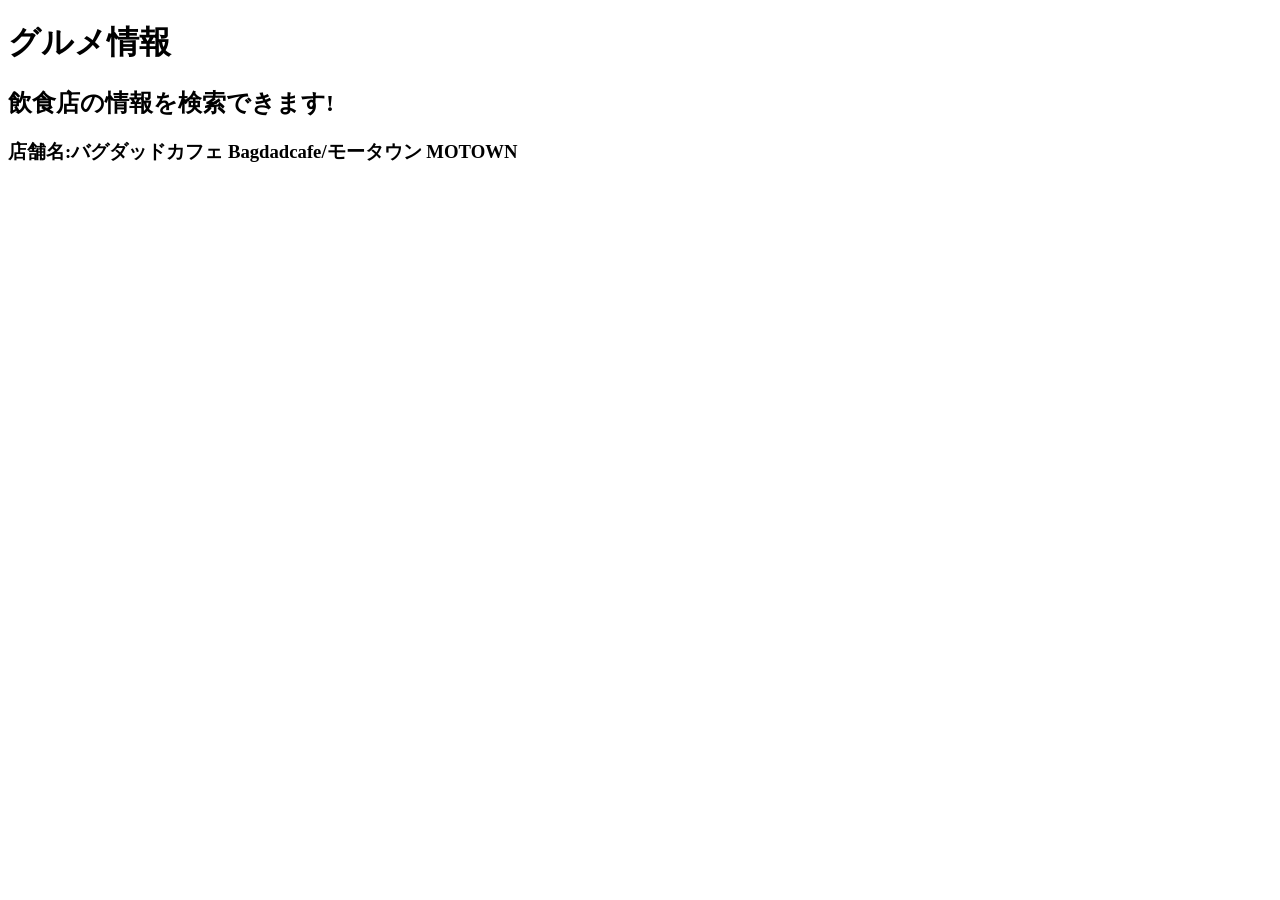
==== project.html @ 8cb3b3a1 "演習2-3　css編集" ====
<!-- 課題1-4: プロジェクト課題の検索結果を表示する HTML をここに記述してください．-->

<!DOCTYPE html>
<html>
  <head>
    <meta charset="utf-8">
    <title></title>
  </head>
  <body>
   <h1>グルメ情報</h1>
   <h2>飲食店の情報を検索できます!</h2>
   <h3>店舗名:バグダッドカフェ Bagdadcafe/モータウン MOTOWN</h3>
  </body>
</html>
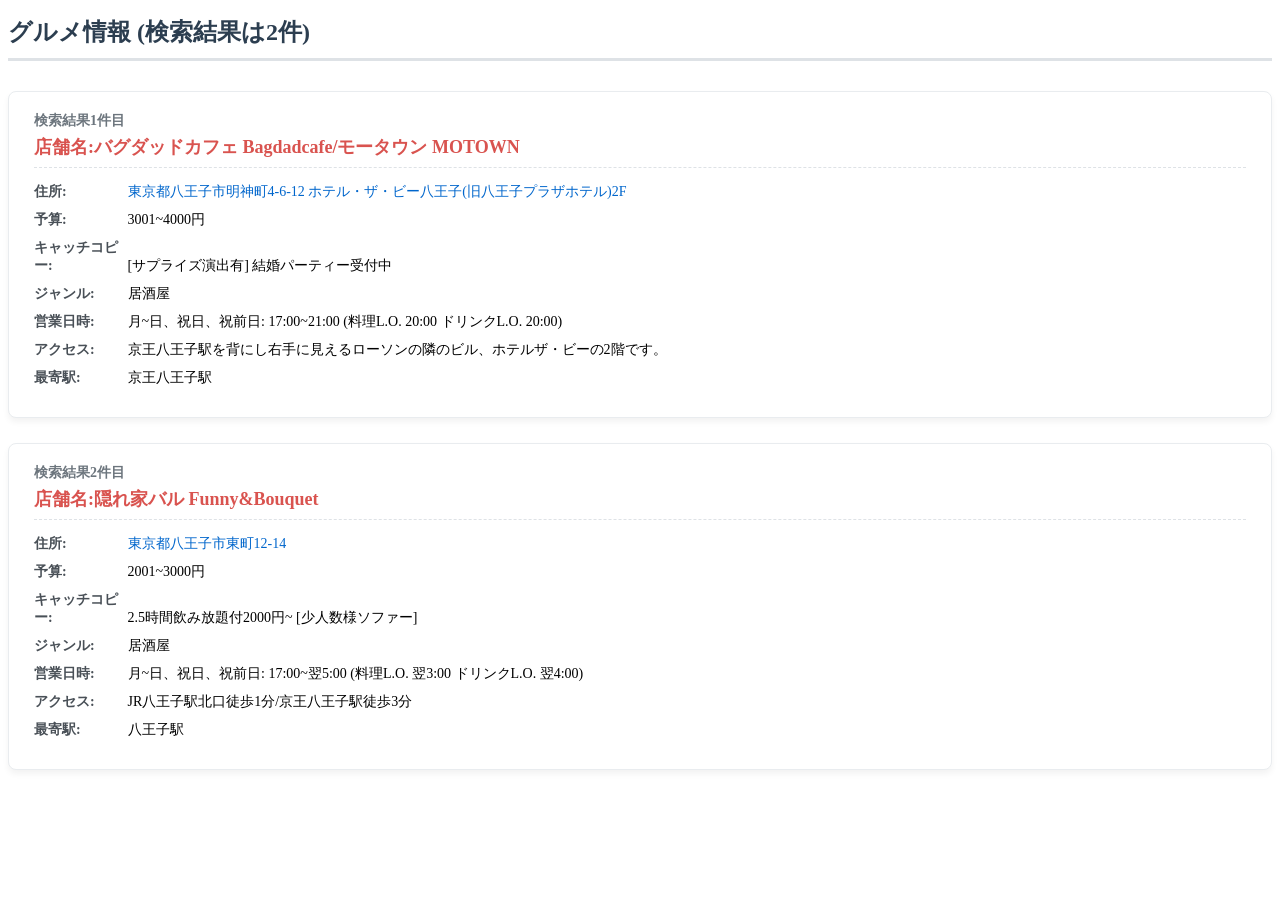
==== commit 0b4d6c0c: "css編集" ====
--- a/project.html
+++ b/project.html
@@ -1,14 +1,41 @@
 <!-- 課題1-4: プロジェクト課題の検索結果を表示する HTML をここに記述してください．-->
 
 <!DOCTYPE html>
-<html>
+<html lang="ja">
   <head>
     <meta charset="utf-8">
-    <title></title>
+    <title>グルメ情報</title>
+    <link rel="stylesheet" href="practice-css/style.css">
   </head>
   <body>
-   <h1>グルメ情報</h1>
-   <h2>飲食店の情報を検索できます!</h2>
-   <h3>店舗名:バグダッドカフェ Bagdadcafe/モータウン MOTOWN</h3>
+   <h1>グルメ情報 (検索結果は2件)</h1>
+   
+   <div class="shop-card">
+     <h2>検索結果1件目</h2>
+     <h3>店舗名:バグダッドカフェ Bagdadcafe/モータウン MOTOWN</h3>
+     <ul>
+      <li><span class="label">住所:</span> <a href="https://www.google.com/maps/search/?api=1&query=東京都八王子市明神町4-6-12+ホテル・ザ・ビー八王子" target="_blank" rel="noopener noreferrer">東京都八王子市明神町4-6-12 ホテル・ザ・ビー八王子(旧八王子プラザホテル)2F</a></li>
+      <li><span class="label">予算:</span> 3001~4000円</li>
+      <li><span class="label">キャッチコピー:</span> [サプライズ演出有] 結婚パーティー受付中</li>
+      <li><span class="label">ジャンル:</span> 居酒屋</li>
+      <li><span class="label">営業日時:</span> 月~日、祝日、祝前日: 17:00~21:00 (料理L.O. 20:00 ドリンクL.O. 20:00)</li>
+      <li><span class="label">アクセス:</span> 京王八王子駅を背にし右手に見えるローソンの隣のビル、ホテルザ・ビーの2階です。</li>
+      <li><span class="label">最寄駅:</span> 京王八王子駅</li>
+     </ul>
+   </div>
+
+   <div class="shop-card">
+     <h2>検索結果2件目</h2>
+     <h3>店舗名:隠れ家バル Funny&Bouquet</h3>
+     <ul>
+      <li><span class="label">住所:</span> <a href="https://www.google.com/maps/search/?api=1&query=東京都八王子市東町12-14" target="_blank" rel="noopener noreferrer">東京都八王子市東町12-14</a></li>
+      <li><span class="label">予算:</span> 2001~3000円</li>
+      <li><span class="label">キャッチコピー:</span> 2.5時間飲み放題付2000円~ [少人数様ソファー]</li>
+      <li><span class="label">ジャンル:</span> 居酒屋</li>
+      <li><span class="label">営業日時:</span> 月~日、祝日、祝前日: 17:00~翌5:00 (料理L.O. 翌3:00 ドリンクL.O. 翌4:00)</li>
+      <li><span class="label">アクセス:</span> JR八王子駅北口徒歩1分/京王八王子駅徒歩3分</li>
+      <li><span class="label">最寄駅:</span> 八王子駅</li>
+     </ul>
+   </div>
   </body>
-</html>
+</html>
--- a/practice-css/style.css
+++ b/practice-css/style.css
@@ -0,0 +1,80 @@
+ファイル:style.css
+
+/* 全体の背景やフォントの設定 */
+body {
+  font-family: "Helvetica Neue", Arial, "Hiragino Kaku Gothic ProN", "Hiragino Sans", Meiryo, sans-serif;
+  background-color: #f8f9fa; /* ほんのり明るいグレーの背景 */
+  color: #333333;            /* 文字色は真っ黒ではなく目に優しい濃いグレー */
+  line-height: 1.6;          /* 行間を広げて読みやすく */
+  padding: 30px 20px;        /* 画面端の余白 */
+  max-width: 800px;          /* 横幅が広がりすぎないように制限 */
+  margin: 0 auto;            /* 画面の中央に配置 */
+}
+
+/* メインタイトルのデザイン */
+h1 {
+  font-size: 24px;
+  color: #2c3e50;            /* 深みのあるネイビー */
+  border-bottom: 3px solid #dee2e6; /* 下に境界線を入れる */
+  padding-bottom: 10px;
+  margin-bottom: 30px;
+}
+
+/* 店舗ごとのカード（ボックス） */
+.shop-card {
+  background-color: #ffffff; /* ボックスの中は白 */
+  border-radius: 8px;        /* 角を少し丸くする */
+  padding: 20px 25px;        /* ボックス内の余白 */
+  margin-bottom: 25px;       /* カード同士の間隔 */
+  box-shadow: 0 4px 6px rgba(0, 0, 0, 0.05); /* ほんのり軽い影をつけて浮き上がらせる */
+  border: 1px solid #e9ecef; /* うっすらとした枠線 */
+}
+
+/* 「検索結果○件目」の見出し */
+.shop-card h2 {
+  font-size: 14px;
+  color: #6c757d;            /* 補足情報らしくグレーに */
+  margin: 0 0 5px 0;
+}
+
+/* 「店舗名：〇〇」の見出し */
+.shop-card h3 {
+  font-size: 18px;
+  color: #d9534f;            /* グルメサイトらしい温かみのある赤・オレンジ系 */
+  margin: 0 0 15px 0;
+  padding-bottom: 8px;
+  border-bottom: 1px dashed #dee2e6; /* 店舗名の下に点線 */
+}
+
+/* リスト（箇条書き部分）の調整 */
+.shop-card ul {
+  list-style: none;          /* デフォルトの「・」を消す */
+  padding: 0;
+  margin: 0;
+}
+
+.shop-card li {
+  margin-bottom: 10px;       /* 項目ごとの隙間 */
+  font-size: 14px;
+}
+
+/* 「住所：」「予算：」などのラベル部分を目立たせる */
+.label {
+  font-weight: bold;
+  color: #495057;
+  display: inline-block;
+  width: 90px;               /* 縦のラインが綺麗に揃うように横幅を固定 */
+}
+
+/* 住所のマップリンクのデザイン */
+.shop-card a {
+  color: #0066cc;            /* 綺麗な青色 */
+  text-decoration: none;     /* 最初は下線を消しておく */
+  font-weight: 500;
+}
+
+/* 住所にマウスを載せたとき（ホバー時）の動き */
+.shop-card a:hover {
+  text-decoration: underline; /* マウスを載せると下線が出る */
+  color: #004499;             /* 少し濃い青に変わる */
+}
